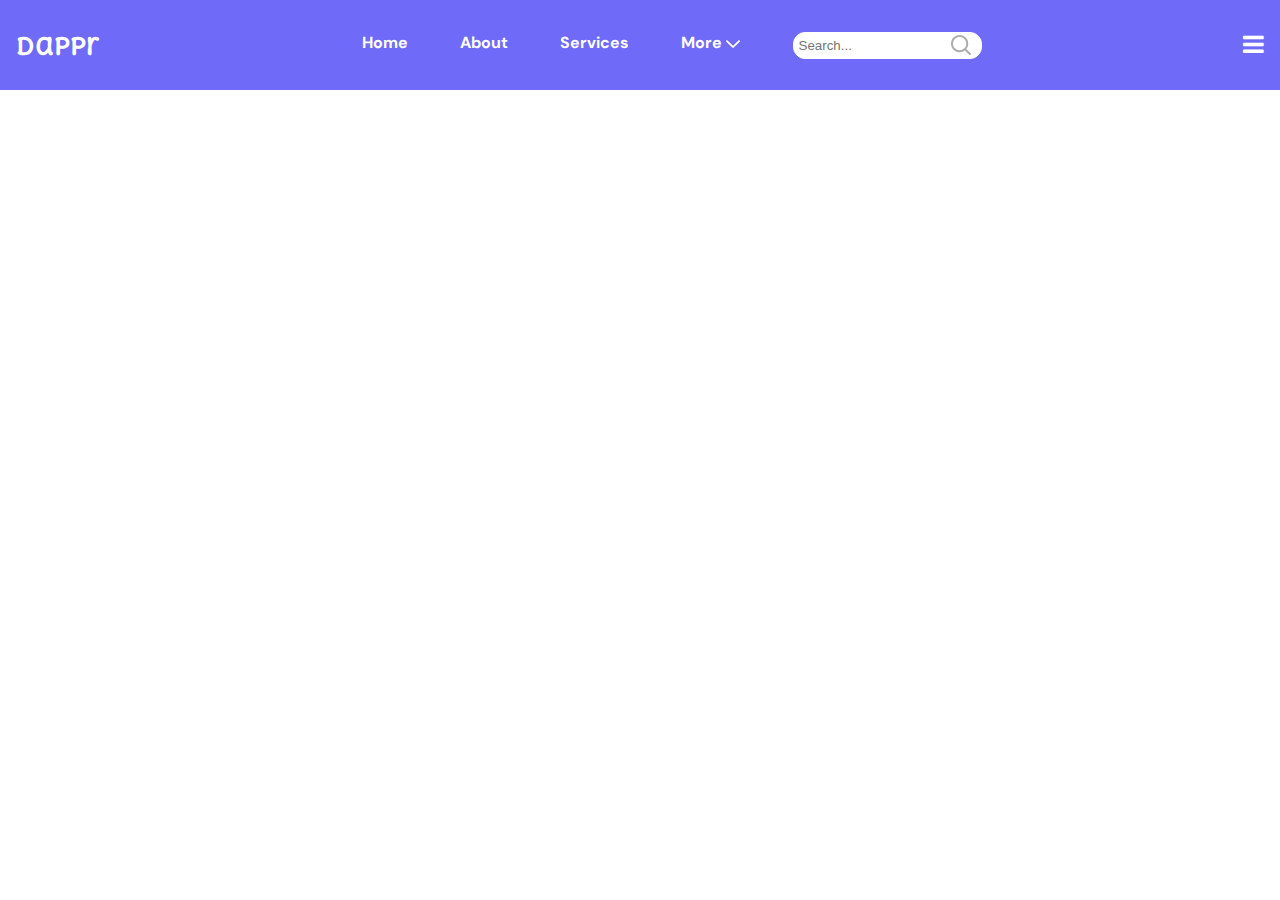
==== DapprStaticWebPage/index.html @ eb8ac5ab "added index.html and style.css" ====
<!DOCTYPE html>
<html lang="en">

<head>
    <meta charset="UTF-8">
    <meta name="viewport" content="width=device-width, initial-scale=1.0">
    <title>Document</title>
    <link
        href="https://fonts.googleapis.com/css2?family=DM+Sans:opsz,wght@9..40,100&family=Delius+Unicase&family=Quicksand:wght@300&display=swap"
        rel="stylesheet">
    <link rel="preconnect" href="https://fonts.googleapis.com">
    <link rel="preconnect" href="https://fonts.gstatic.com" crossorigin>
    <link href="https://fonts.googleapis.com/css2?family=Delius+Unicase&family=Quicksand:wght@300&display=swap"
        rel="stylesheet">
    <link rel="stylesheet" href="https://cdnjs.cloudflare.com/ajax/libs/font-awesome/4.7.0/css/font-awesome.min.css">
    <link rel="stylesheet" href="style.css">
</head>

<body>
    <div class="container">
        <nav class="navbar">
            <h1 class="logo">Dappr</h1>
            <ul class="nav-list">
                <li><a href="#">Home</a></li>
                <li><a href="#">About</a></li>
                <li><a href="#">Services</a></li>
                <li><a href="#">More <img src="Vector.svg"></a></li>
                <li class="search-bar"><input type="text" placeholder="Search..."></li>
            </ul>
            <div class="menu-icon"><i class="fa fa-bars"></i></div>
        </nav>
       <main></main>
    </div>
</body>

</html>
---- DapprStaticWebPage/style.css ----
*{
    margin: 0;
    padding: 0;
    
    
}

.container{
    height: 100vh;
    width: 100vw;
}



.logo{
    font-family: Delius Unicase, cursive;
}







.navbar {
    position: fixed;
    top:0px;
    background-color:#6F6AF7;
    color: #FFFF;
    display: flex;
    align-items: center;
    justify-content: space-between;
    height: 10vh;
    width: 100vw;
    
}

.logo {
    
    font-size: 24px;
    padding-left: 1rem;
}

.nav-list {
    width:50vw;
    list-style: none;
    display: flex;
    justify-content: space-between;
}

.nav-list li {
    margin: 0 10px;

}

.nav-list a{
    text-decoration: none;
    color: #FFFF !important;
    font-family: DM Sans;
    font-weight: 700;
    
}

.search-bar input {
    padding: 5px;
    border-radius: 12px;
    border: 1px solid #FFFF;
    background:#FFFF url('search.svg') no-repeat right 10px center;
    background-size: 20px 20px;
}

.menu-icon {
    font-size: 24px;
    padding-right: 1rem;
    
}



@media screen and (max-width: 900px) {
    .navbar {
        flex-direction: column;
        align-items: center;
        height: auto;
        width: 100vw;
    }
    .menu-icon{
        display: none;
    }

    .logo {
        font-size: 20px;
        padding-left: 0;
    }

    .nav-list {
        flex-direction: column;
        align-items: flex-start;
        margin-top: 10px;
    }

    .nav-list li {
        margin: 5px 0;
    }

    .search-bar {
        margin-top: 10px;
    }
}
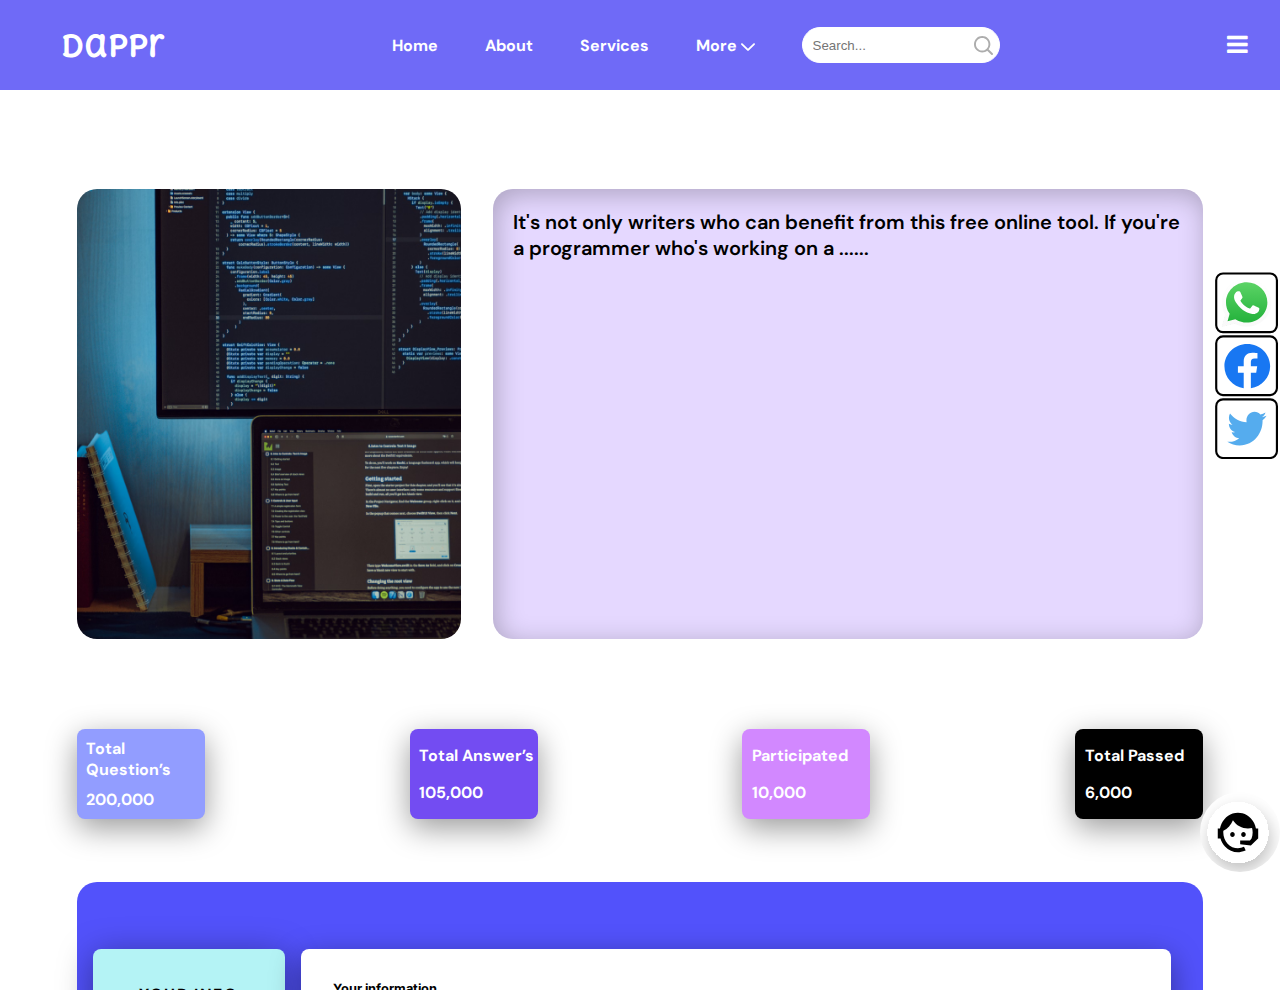
==== commit b0a26d5c: "Adding CSS to the page" ====
--- a/DapprStaticWebPage/index.html
+++ b/DapprStaticWebPage/index.html
@@ -13,24 +13,96 @@
     <link href="https://fonts.googleapis.com/css2?family=Delius+Unicase&family=Quicksand:wght@300&display=swap"
         rel="stylesheet">
     <link rel="stylesheet" href="https://cdnjs.cloudflare.com/ajax/libs/font-awesome/4.7.0/css/font-awesome.min.css">
+    <link rel="preconnect" href="https://fonts.googleapis.com">
+    <link rel="preconnect" href="https://fonts.gstatic.com" crossorigin>
+    <link
+        href="https://fonts.googleapis.com/css2?family=DM+Sans:opsz,wght@9..40,100&family=Delius+Unicase&family=Inter:wght@300&family=Quicksand:wght@300&display=swap" rel="stylesheet">
     <link rel="stylesheet" href="style.css">
 </head>
 
 <body>
+    
     <div class="container">
-        <nav class="navbar">
-            <h1 class="logo">Dappr</h1>
-            <ul class="nav-list">
-                <li><a href="#">Home</a></li>
-                <li><a href="#">About</a></li>
-                <li><a href="#">Services</a></li>
-                <li><a href="#">More <img src="Vector.svg"></a></li>
-                <li class="search-bar"><input type="text" placeholder="Search..."></li>
-            </ul>
-            <div class="menu-icon"><i class="fa fa-bars"></i></div>
-        </nav>
-       <main></main>
+        <div class="socials"></div> 
+        <div class="nav">
+            <nav class="navbar">
+                <h1 class="logo">Dappr</h1>
+                <ul class="nav-list">
+                    <li><a href="#">Home</a></li>
+                    <li><a href="#">About</a></li>
+                    <li><a href="#">Services</a></li>
+                    <li><a href="#">More <img src="Vector.svg"></a></li>
+                    <li class="search-bar"><input type="text" placeholder="Search..."></li>
+                </ul>
+                <div class="menu-icon"><i class="fa fa-bars"></i></div>
+            </nav>
+        </div>
+        
+        
+        <div class="main">
+           
+            <div class="div1">
+                
+                <img class="left" src="div1left.png">
+                <div class="right">
+                    <p>It's not only writers who can benefit from this free online tool. If you're a
+                        programmer who's working on a ......</p>
+                </div>
+            </div>
+            
+            <div class="div2">
+                <div class="box" id="box1">
+                    <p>Total Question’s</p>
+                    <P>200,000</P>
+                </div>
+                <div class="box" id="box2">
+                    <p>Total Answer’s</p>
+                    <P>105,000</P>
+                </div>
+                <div class="box" id="box3">
+                    <p>Participated</p>
+                    <P>10,000</P>
+                </div>
+                <div class="box" id="box4">
+                    <p>Total Passed</p>
+                    <P>6,000</P>
+                </div>
+            </div>
+            <div class="div3">
+                <div class="bottom-left">
+                    <div class="rectangle" id="rectangle1">
+                        <p>YOUR INFO</p>
+                    </div>
+                    <div class="rectangle" id="rectangle2">
+                        <p>BOOKMARKS</p>
+                    </div>
+                    <div class="rectangle" id="rectangle3">
+                        <p>SETTINGS</p>
+                    </div>
+                </div>
+
+                <div class="bottom-right">
+                    <h2>Your information</h2>
+                    <pre class="family" id="name">Name  : Bhartendu Pant</pre>
+                    <pre class="family" id="email">Email   : bhartendupant@email.com</pre>
+                    <pre class="family" id="phone">Phone  : +91 7454000000</pre>
+                    <pre class="family" id="marks">Marks  : 500</pre>
+                    <button class="next" >Next</button>
+
+
+                </div>
+            </div>
+
+        
+
+        </div>
+        
+        
+        <div class="ccarefixed"></div>
     </div>
+    
+   
+    
 </body>
 
 </html>--- a/DapprStaticWebPage/style.css
+++ b/DapprStaticWebPage/style.css
@@ -1,110 +1,407 @@
-*{
+* {
     margin: 0;
     padding: 0;
-    
-    
-}
-
-.container{
-    height: 100vh;
-    width: 100vw;
-}
-
-
-
-.logo{
+    box-sizing: border-box;
+}
+
+body{
+    height: 100%;
+    width: 100%;
+}
+
+.container {
+    position: static;
+    overflow: scroll;
+   
+   min-height: 100%;
+    width: 100%;
+    
+}
+
+
+
+.logo {
     font-family: Delius Unicase, cursive;
-}
-
-
-
-
-
-
+    font-size: 1.9rem; /* Using 'rem' for relative font size */
+    margin-left: 2em;
+}
 
 .navbar {
     position: fixed;
-    top:0px;
-    background-color:#6F6AF7;
+    height: 10vh; /* Using 'vh' for relative height */
+    width: 100%;
+    background-color: #6F6AF7;
     color: #FFFF;
     display: flex;
     align-items: center;
     justify-content: space-between;
+}
+
+.nav {
+    position: fixed;
+    top: 0;
     height: 10vh;
-    width: 100vw;
-    
-}
-
-.logo {
-    
-    font-size: 24px;
-    padding-left: 1rem;
+    width: 100%;
 }
 
 .nav-list {
-    width:50vw;
+    width: 50vw; /* Using 'vw' for relative width */
     list-style: none;
     display: flex;
     justify-content: space-between;
+   
+    align-items: center;
+    
 }
 
 .nav-list li {
-    margin: 0 10px;
-
-}
-
-.nav-list a{
+    margin: 0 1em; /* Using 'em' for relative margin */
+}
+
+.nav-list a {
     text-decoration: none;
     color: #FFFF !important;
     font-family: DM Sans;
     font-weight: 700;
-    
 }
 
 .search-bar input {
-    padding: 5px;
-    border-radius: 12px;
+    padding: 0.7em; /* Using 'em' for relative padding */
+    border-radius: 1.5em; /* Using 'em' for relative border radius */
     border: 1px solid #FFFF;
-    background:#FFFF url('search.svg') no-repeat right 10px center;
-    background-size: 20px 20px;
+    background: #FFFF url('search.svg') no-repeat right 0.5em center;
+    background-size: 1.4em 1.4em; /* Using 'em' for relative background size */
 }
 
 .menu-icon {
-    font-size: 24px;
-    padding-right: 1rem;
-    
-}
-
-
+    font-size: 1.5rem;
+    padding-right: 2rem;
+}
+
+.main {
+    
+    padding: 6%;
+    margin-top: 10vh;
+    height: 100vh;
+    width: 100%;
+}
+
+.div1 {
+    display: flex;
+    
+    height: 60vh;
+    /* justify-content: space-around; */
+    width: 100%;
+}
+
+.left {
+    /* margin-top: 1em; */
+    
+    border-radius: 20px;
+    width: 30vw; 
+    height: 50vh;
+    /* box-shadow: 5px 5px 10px  rgba(0, 0, 0, 0.5); */
+}
+
+/* .left img {
+    max-width: 100%;
+    max-height: 100%;
+    width: auto;
+    height: auto;
+} */
+
+.right {
+    /* margin-top: 1em; */
+    margin-left: 2rem;
+    padding: 1em;
+    border-radius:20px;
+    font-size: 1.25rem;
+    width: 59vw; 
+    height: 50vh;
+    box-shadow: 3px 5px 27px 0px #00000040 inset;
+    background-color:#E5D8FF;
+}
+
+.right p{
+    font-family: DM Sans;
+    font-weight:600;
+}
+
+.div2{
+    display: flex;
+    
+    height:17vh;
+    justify-content: space-between;
+    width: 100%;
+}
+
+.div2 #box1{
+   background-color: #929DFF;
+    
+}
+.div2 #box2{
+    background-color: #734CF2;
+   
+}
+.div2 #box3{
+    background-color: #D288FF;
+ 
+
+}
+.div2 #box4{
+    background-color: #000000;
+
+}
+.box{
+    display: flex;
+    flex-direction: column;
+    justify-content: space-evenly;
+    /* padding:0.7em 0em 0.7em 0.7em; */
+    padding-left:0.6rem;
+    color: #FFFFFF;
+    font-family: Dm Sans;
+    font-weight: 700;
+    border-radius: 0.5em;
+    box-shadow: 0px 9px 31px 0px #00000066;
+    height: 10vh;
+    width: 10vw;
+}
+
+.div3{
+    position: relative;
+    background-color: rgb(82, 82, 251);
+    height: 60vh;
+    width: 100%;
+    border-radius: 20px;
+    display: flex;
+    
+}
+.bottom-left{
+    position: relative;
+    display: flex;
+    flex-direction: column;
+    
+    justify-content: space-evenly;
+    margin-left: 1rem;
+}
+
+.bottom-right{
+    position: relative;
+    border-radius: 0.5em;
+    box-shadow: 0px 9px 31px 0px #00000066;
+    align-self: center;
+    float:inline-end;
+    height: 45vh;
+    width: 68vw;
+    background:white;
+    margin-left:1rem;
+    padding: 2rem;
+    
+    
+}
+
+.bottom-right h2{
+    font-family: Inter;
+    margin-bottom: 1rem;
+    font-size: 0.8rem;
+    
+}
+
+.family{
+    font-size: 0.8rem;
+    margin-bottom: 1rem;
+    color: #04285A;
+    font-family:system-ui, -apple-system, BlinkMacSystemFont, 'Segoe UI', Roboto, Oxygen, Ubuntu, Cantarell, 'Open Sans', 'Helvetica Neue', sans-serif;
+}
+
+.rectangle{
+    display: flex;
+    font-family: Dm Sans;
+    justify-content: center;
+    align-items: center;
+    
+    letter-spacing:0.1rem;
+    border-radius: 0.5em;
+    height: 10vh;
+    width: 15vw;
+
+
+}
+
+.rectangle p{
+    font-weight: 700;
+}
+
+#rectangle1{
+    box-shadow: 0px 6px 35px 0px #00000063;
+    color: #000000;
+    background-color: rgb(180, 243, 245);
+
+}
+
+#rectangle2{
+    color: white;
+    border: 2px solid white;
+    
+}
+
+#rectangle3{
+    color: white;
+    border: 2px solid white;
+    
+}
+
+.next{
+    display: flex;
+    position:absolute;
+    right: 2rem;
+    bottom: 1rem;
+    justify-content: center;
+    align-items: center;
+    font-family: system-ui, -apple-system, BlinkMacSystemFont, 'Segoe UI', Roboto, Oxygen, Ubuntu, Cantarell, 'Open Sans', 'Helvetica Neue', sans-serif;
+    color: #FFFFFF;
+    font-weight: 700;
+    font-size: 1rem;
+    letter-spacing: 0.1rem;
+    background: #000000 url("Arrow.svg")  no-repeat right 0.5rem center;
+    background-size:2rem;
+    border-radius: 9px;
+    height: 7vh;
+    width: 8vw;
+    background-size: 1.6rem;
+    font-size: 0.8rem;
+}
+
+.ccarefixed{
+    background:white url("ccarefixed2.svg") no-repeat center top;
+    height:5rem;
+    width:5rem;
+    
+    position: fixed;
+    top:88vh;
+    right:0vw;
+    border-radius:360px;
+    background-size:6rem;
+}
+
+.socials{
+    position: sticky;
+    top:30vh;
+    background: url("socials.svg") no-repeat center bottom;
+    height:11.8rem;
+    width:5.3rem;
+    z-index:2;
+    background-size:5rem;
+    float: right;   
+
+}
+
+
+/* media query
+   stats from
+   here
+*/
 
 @media screen and (max-width: 900px) {
+    .main {
+        margin-top: 20vh;
+    }
+
+
+    .div1 {
+        justify-content: center;
+        align-items: center;
+        flex-direction: column;
+        height: auto;
+    }
+
+    .div3{
+        height: auto;
+    }
+
+    .div1 .left {
+        margin-left: 0;
+        margin-top:6em;
+        height: 50vh;
+        width: 60vw;
+        
+    }
+
+   
+
+    .div1 .right {
+        margin-left: 0;
+        margin-top: 1em;
+        margin-bottom: 1em;
+        height: 30vh;
+        width: 60vw;
+        font-size: 0.rem;
+    }
+  
+     
+    
     .navbar {
         flex-direction: column;
         align-items: center;
-        height: auto;
+        
+        height:auto;
         width: 100vw;
     }
-    .menu-icon{
+
+    .menu-icon {
         display: none;
     }
 
     .logo {
-        font-size: 20px;
+        font-size: 1.25rem;
         padding-left: 0;
     }
 
     .nav-list {
         flex-direction: column;
         align-items: flex-start;
-        margin-top: 10px;
+        margin-top: 1em;
     }
 
     .nav-list li {
-        margin: 5px 0;
+        margin: 0.5em 0; /* Using 'em' for relative margin */
     }
 
     .search-bar {
-        margin-top: 10px;
-    }
-}
-
+        margin-top: 1em;
+    }
+
+    .box{
+       width: 20vw;
+       font-size: 0.8rem;
+    }
+
+    .bottom-left{
+        font-size: 0.5rem;
+    }
+
+    .bottom-right{
+        margin-right: 1rem;
+       
+    }
+
+   
+}
+
+
+/* media query for next button */
+
+@media screen and (max-width:1450px){
+      
+   
+    .next{
+        height: 8vh;
+        width: 16vw;
+        background-size: 0rem;
+        font-size: 0.7rem;
+        flex-direction: column;
+        position: absolute;
+        bottom: 1rem;
+        left: 2rem;
+    }
+}
